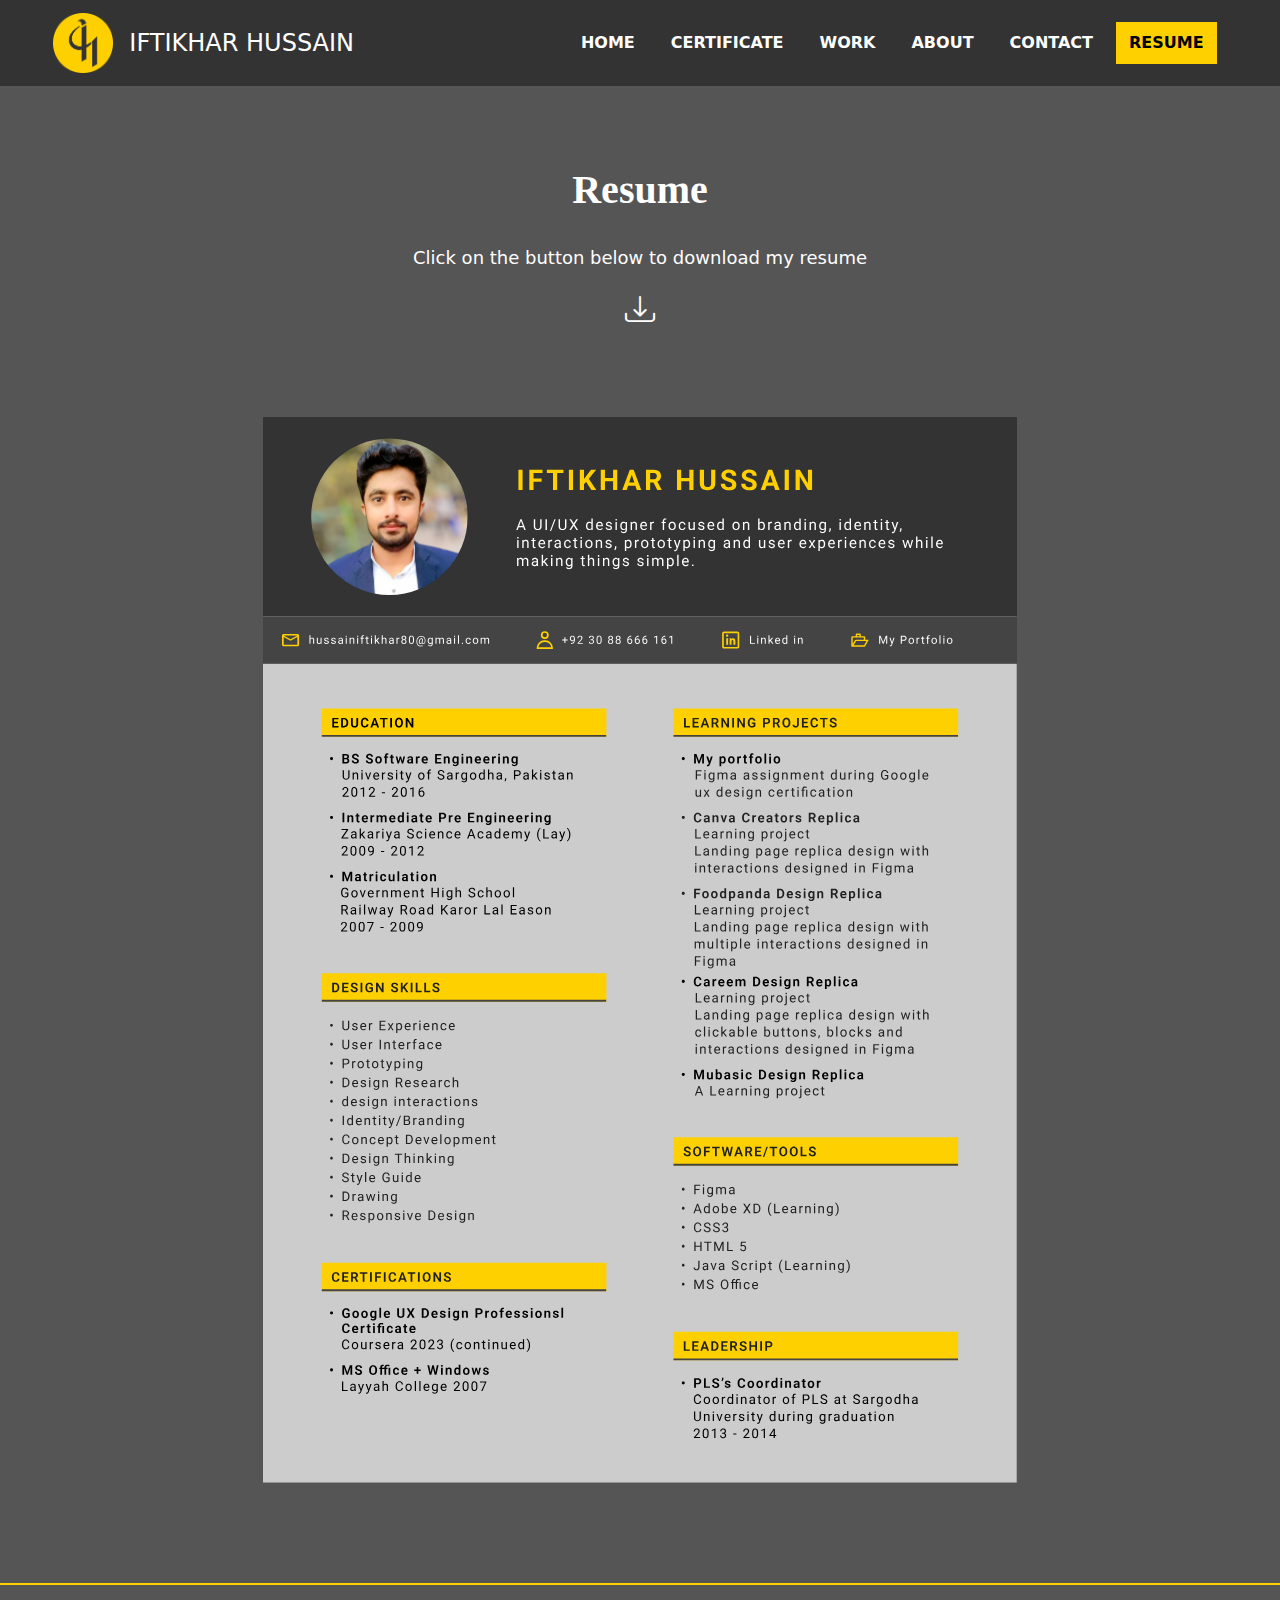
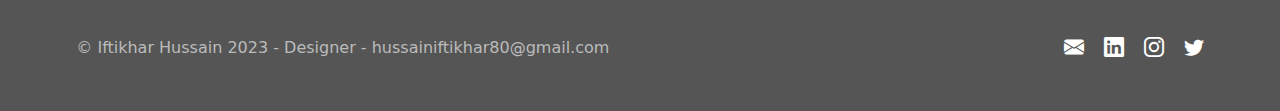
==== resume page.html @ 532975ea "Add files via upload" ====
<!DOCTYPE html>
  <html lang="en" dir="ltr">
  <head>
    <title>My Resume</title>
    <meta charset="utf-8">
    <meta name="viewport" content="width=device-width, initial-scale=1.0">
    
    <!---- links for Bootstrap CDN  start ---->
    <link href="https://cdn.jsdelivr.net/npm/bootstrap@5.2.3/dist/css/bootstrap.min.css" rel="stylesheet">
    <script src="https://cdn.jsdelivr.net/npm/bootstrap@5.2.3/dist/js/bootstrap.bundle.min.js"></script>
    <link rel="stylesheet" href="https://cdn.jsdelivr.net/npm/bootstrap-icons@1.10.5/font/bootstrap-icons.css">
    <!---- links for Bootstrap CDN  end ---->
    
    <link rel="stylesheet" href="portfolio-styles.css">
    <style></style>
  </head>
  <body style="background-color: #555;">
    <section style="height: auto;">
      <nav style="background-color: #333;" class="navbar navbar-expand-sm navbar-dark">
        <div class="container-fluid gx-0 col-12 col-sm-11">
          
          <a class="navbar-brand" href="index.html"> 
            <img src="Portfolio/logo round yellow.png" alt="Logo" class="logoo-img">
            <a class="navbar-brand logo-name" href="index.html">IFTIKHAR HUSSAIN</a>
          </a>
          <div style="padding-right: 20px;">
          <button style="width: 36px; height: 30px; border: 2px #FFD000 solid; padding: 0; margin: 0;" class="navbar-toggler" type="button" data-bs-toggle="collapse" data-bs-target="#collapsibleNavbar">
            <span style="width: 20px;" class="navbar-toggler navbar-toggler-icon ms-auto" ></span>
          </button>
          </div>
          <div class="nav-margin-top collapse navbar-collapse" id="collapsibleNavbar">
            <ul class=" navbar-nav ms-auto">
              <li class="nav-menu-hover nav-item">
                <a class="nav-link" href="index.html">HOME</a>
              </li>
              <li class=" nav-item">
                <a class="nav-link" href="My Certifications.html">CERTIFICATE</a>
              </li>
              <li class=" nav-item">
                <a class="nav-link" href="work projects.html">WORK</a>
              </li>  
              <li class=" nav-item">
                <a class="nav-link" href="about page.html">ABOUT</a>
              </li>
              <li class="nav-item">
                <a class="nav-link" href="contact page.html">CONTACT</a>
              </li> 
              <li class="bck-color nav-item">
                <a class="nav-link" href="resume page.html">RESUME</a>
              </li>  
            </ul>
          </div>
        </div>
      </nav>
      
      <div class="container home-heading flex align-item-center content-justify-centered text-center">
        
        <h1 style="font-family: popins, serif;">Resume</h1>
        <p style="margin-top: 30px;">  
          Click on the button below to download my resume 
        </p>
        <div class="download-btn">
          <a href="https://drive.google.com/file/d/1SYtcaXqzeHrztuVo3ocVijmYM7wUX16A/view?usp=drive_link"><i style="font-size: 30px;" class="bi bi-download"></i></a>
        </div>
        
      </div>
    </section>
    
    <div class="container-fluid">
        <div class="img-container">
            <img src="Portfolio/resume official.svg">
        </div>

    </div>

    <footer>
      <div class="footer-line container-fluid d-flex justify-content-center pt-5 pb-5">
        <div class="footer-row row col-12 col-sm-11 col-md-11 col-lg-11 col-xl-11">
          <div class="copy-right col-12 col-sm-12 col-md-6 col-lg-6 col-xl-6">
            <span>© Iftikhar Hussain 2023 - Designer - hussainiftikhar80@gmail.com</span>
          </div>
          <div class="icon-div d-flex justify-content-end col-12 col-sm-12 col-md-6 col-lg-6 col-xl-6">
            <i class="bi bi-envelope-fill icon-style"></i>
            <i class="bi bi-linkedin icon-style"></i>
            <i class="bi bi-instagram icon-style"></i>
            <i class="bi bi-twitter icon-style"></i>
          </div>
        </div>
      </div>
    </footer>   
  </body>
</html>
---- portfolio-styles.css ----
*{
    margin: 0;
    padding: 0;
    box-sizing: border-box;
    
}
body{
    background-color: #666;
    font-family:  system-ui, -apple-system, BlinkMacSystemFont, 'Segoe UI', Roboto, Oxygen, Ubuntu, Cantarell, 'Open Sans', 'Helvetica Neue', sans-serif;
}

div ul li{
    margin-right: 10px;
    padding: 1px 05px;
    
}
nav-menu-hover:hover{
    color: #000;
    background-color: #FFD000;
}
div ul li:hover a{
    color: #000;
    background-color: #FFD000;
}
.logo-name{
    color: #fff;
    font-size: 24px;
    font-weight: 500;
    
}
.logoo-img{

    width: 60px;
}


.nav-link{
    color: white;
    font-weight: 600;
    
}

.nav-link:hover{
    color: black;
    

        
        
        border-radius: 0;
}
.bck-color{
    background-color: #FFD000;
    border-radius: 0;  
}
.bck-color a{
    color: #000;
}
.home-page-heading{
    color: white;
    padding-top: 150px;
    padding-left: 50px;
    padding-right: 50px;   
}
.home-heading{
    color: white;
    padding-top: 80px;
    padding-bottom: 80px;
    padding-left: 50px;
    padding-right: 50px;
    
}
.home-page-heading h1{
    font-weight: 600;
    font-size: 80px;
    
    word-spacing: 15px;
}
.home-heading h1{
    font-weight: 600;
    font-size: 40px;
    
    word-spacing: 15px;
}
.home-page-heading p{
    font-size: 20px;
    font-weight: 350;
}
.home-heading p{
    font-size: 18px;
    font-weight: 350;
}
.home-page-heading img{
    width: 15%;
}
.display-box{
    
    background-color: #555555;
    padding-top: 100px;
}

.description-txt{
    margin: auto; width: fit-content; border-bottom: #fff 2px solid;
}
.hover-effect:hover{
    cursor: pointer;
    border: #FFD000 2px solid;
    .text-hover{
        color: #FFD000;
    }
    .description-txt{
        border-bottom: #FFD000 2px solid; 
    }
}
.icon-style{
    font-size: 20px; margin-left: 20px;
}
.footer-line{
    margin-top: 100px; border-top: #FFD000 2px solid;
    color: #fff;
}
.footer-line>.footer-row div span{
    color: #bbbbbb;
}
.footer-row{
    align-items: center;
}
.footer-line>.footer-row div i:hover{
    color: #FFD000;
    cursor: pointer;
}
.certification-description{
    list-style-type: none;
    
    color: #fff;
}
.centralize-certify{
    margin: auto;
}
.centralize-certify:hover{
    .certify-img{
        border: #FFD000 5px solid;
    }
    .certify-heading{
        color: #FFD000;
    }
    cursor: pointer;
}
.certify-img{
    width: 80%;
}
.certification-description dl dd{
    margin-bottom: 0;
}
#margin-up{
    margin-top: 60px;
}
.centralize-work{
    margin: auto;
}
.work-img{
    width: 100%;
}
.div-work-img-pad{
    
    padding: 0;
    position: relative;
}
.img-wrap-div{
    padding-left: 30px;
    padding-right: 30px;
}
.work-description-overlay{
    color: white;
    background-color: rgb(0, 0, 0, 0.7);
    
    position: absolute;
    width: 100%;
    height: 0;
    bottom: 0;
    left: 0;
    right: 0;
    margin: auto;
    overflow: hidden;
    transition: 0.5s ease; 
}

.overlay-content{
    margin-top: 30%;
    position: absolute;
    width: 100%;
    text-align: center;
    padding-left: 20px;
    padding-right: 20px;
    
}
.overlay-content span{
    line-height: normal;
}
.description-txt-heading{
    margin: auto; width: 50%; border-bottom: #ffd000 2px solid;
    color: #FFD000;
    padding-bottom: 5px;
    margin-bottom: 5px;
}

.div-work-img-pad:hover .work-description-overlay{
    height: 100%;
    
    cursor: pointer;
}
.about-img{
    width: 20%;
    margin-bottom: 40px;
}
.about-div-wrap{
    margin-bottom: 30px;
}
.about-div-heading{
    background-color: #FFD000; color: #333; text-align: center; padding: 10px 3px 3px 3px; 
    
}
.contact-div-heading{
    background-color: #FFD000; color: #333; text-align: center; padding: 10px 3px 3px 3px; 
}
.contact-div-heading h5{
    font-weight: 700;
}
.about-div-heading h5{
    font-weight: 650;
}
.about-list{
    padding: 30px; background-color: #333;
    color: white;
    min-height: 367px;
}
.about-list dl dd{
    margin-bottom: 15px;
    font-size: 14px;
    letter-spacing: 1px;
}
.about-list dl dt{
    font-weight: 500;
    letter-spacing: 2px;
}

.main-display-img{
    vertical-align: middle; 
    width: 15vw;
}
.main-display-banner{
    text-align: center;  
    line-height: calc(100vh - 86px); 
    height: calc(100vh - 86px); 
    background-image: radial-gradient(circle,#cfa900, #333);
}
.design-skills-margin{
    margin-bottom: 5px !important;
}
.contact-div-wrap{
    padding-left: 30px;
    padding-right: 30px;
}
.margin-btm{
    margin-bottom: 20px;
}
.contact-list{
    padding: 30px; background-color: #333;
    color: white;
    min-height: 367px;
}
.margin-btm a{
    text-decoration: none;
    color: white;
}
.hover-cls:hover a{
    color: #FFD000;
    cursor: pointer;
}
.img-container{
    margin: auto;
    text-align: center;
}
.img-container img{
    width: 60%;
}
.download-btn{
    height: 50px;
}
.download-btn a{
    text-decoration: none;
    color: white;
}
.download-btn a:hover{
    color: #FFD000;
    font-size: 34px;
    font-weight: 700;
}

/* ============= media queries =======================*/
/* ============= media queries =======================*/

@media only screen and (max-width: 1000px) {

    .logo-name{
        font-size: 22px;
        font-weight: 400;
    }
    div ul li{
        font-size: 12px;
        margin-right: 2px;
        padding: 0 5px;
    }
    .home-page-heading img{
        width: 15%;
    }
    .home-page-heading h1{
        font-size: 60px;
    }
    .overlay-content{
        margin-top: 35%;
    }
    .about-list{
        min-height: 478px;
    }
}

@media only screen and (max-width: 800px) {

    .logo-name{
        display: none;
    }
    .logoo-img{

        width: 40px;
    }
    .home-page-heading img{
        width: 20%;
    }
    .home-page-heading h1{
        font-size: 50px;
    }
    .home-page-heading p{
        font-size: 16px;
    }
    .overlay-content{
        margin-top: 20%;
    }
    .main-display-banner{
        
        line-height: calc(100vh - 66px); 
        height: calc(100vh - 66px); 
       
    }
    .about-list{
        min-height: 562px;
    }
}
@media only screen and (max-width: 768px){
    
    .home-page-heading h1{
        font-size: 40px;
    }
    .description-txt > span h4{
        font-size: 22px;
    }
    .footer-line>.footer-row div{
        text-align: center;
        margin-bottom: 20px;
    }
    .icon-div{
        width: fit-content;
        margin: auto;
    }
    .certify-img{
        width: 100%;
    }
    .certification-description{
        margin-top: 25px;
        
    }
    .certification-description dl dd{
        font-size: 14px;
        margin-bottom: 0;
    }
    
    #margin-up{
        margin-top: 70px;
    }
    .work-img{
        width: 100%;
    }
    .overlay-content{
        margin-top: 40%;
    }
    .sm-scr-margin-up{
        margin-top: 60px;
    }
    .main-display-img{
        width: 30vw;
    }
    .main-display-banner{
        
        line-height: calc(100vh - 66px); 
        height: calc(100vh - 66px); 
       
    }
    .img-container img{
        width: 80%;
    }
    
}
@media (max-width: 575px) {
    .logoo-img{
        margin-left: 20px;
    }
    
    div ul{
        position:fixed;
        z-index: 1;
        width: 100%;
        height: 100vh;
        background-color: #333;
        margin-left: 0;
        padding-left: 0;
        margin-right: 0;
        padding-right: 0;
    }
    .nav-margin-top{
        margin-top: 30px;
        text-align: center;
        
    }
    .nav-margin-top li{
        width: 100%;
    }
    .nav-item{
        margin-top: 10px;
    }
    .home-page-heading h1{
        font-size: 30px;
    }
    .home-page-heading p{
        font-size: 14px;
    }
    .home-page-heading{
        padding-top: 70px;
        padding-left: 10px;
        padding-right: 10px;
    }
    .home-heading h1{
        font-size: 22px;
        word-spacing: normal;
    }
    .home-heading p{
        font-size: 14px;
    }
    .home-heading{
        padding-top: 70px;
        padding-left: 10px;
        padding-right: 10px;
    }
    .home-page-heading img{
        width: 100px;
    }
    .description-txt > span h4{
        font-size: 16px;
    }
    #sm-scr-pad{
        padding-left: 10px !important;
        padding-right: 10px !important;
        padding-top: 0 !important;
    }
    .footer-line>.footer-row div{
        text-align: center;
        margin-bottom: 20px;
    }
    .icon-div{
        width: fit-content;
        margin: auto;
    }
    .copy-right{
        padding-left: 0;
        padding-right: 0;
    }
    .icon-style{
        font-size: 20px;
        margin-left: 0;
        width: 50px;
    }
    .certify-img{
        width: 100%;
    }
    .certification-description{
        margin-top: 25px;
        
    }
    .certification-description dl dd{
        font-size: 13px;
        line-height: normal;
        margin-bottom: 5px;
    }
    .certify-heading{
        font-size: 18px;
        margin-bottom: 15px;
    }
    .work-img-margin{
        margin-top: 70px;
    }
    #margin-up{
        margin-top: 50px;
    }
    .work-img{
        width: 100%;
    }
    .description-txt-heading{
        width: 90%;
    }
    .img-wrap-div{
        padding-left: 0;
        padding-right: 0;
    }
    .overlay-content{
        margin-top: 20%;
    }
    .main-display-img{
        width: 40vw;
    }
    .about-img{
        width: 40%;
    }
    .about-list{
        min-height: auto;
    }
    .contact-list{
        background-color: #333;
        color: white;
        min-height: auto;
        padding: 30px 10px 30px 10px;
    }
    .contact-div-wrap{
        padding-left: 0;
        padding-right: 0;
    }
    .margin-btm span{
        font-size: 12px;
    }
    .contact-div-heading h5{
        font-size: 16px;
        font-weight: 700;
    }
    .img-container img{
        width: 100%;
    }
}
@media only screen and (max-width: 300px){
    .description-txt-heading span h5{
        font-size: 16px;
    }
    .overlay-content span{
        font-size: 14px;
    }
    .overlay-content{
        margin-top: 10%;
    }
}
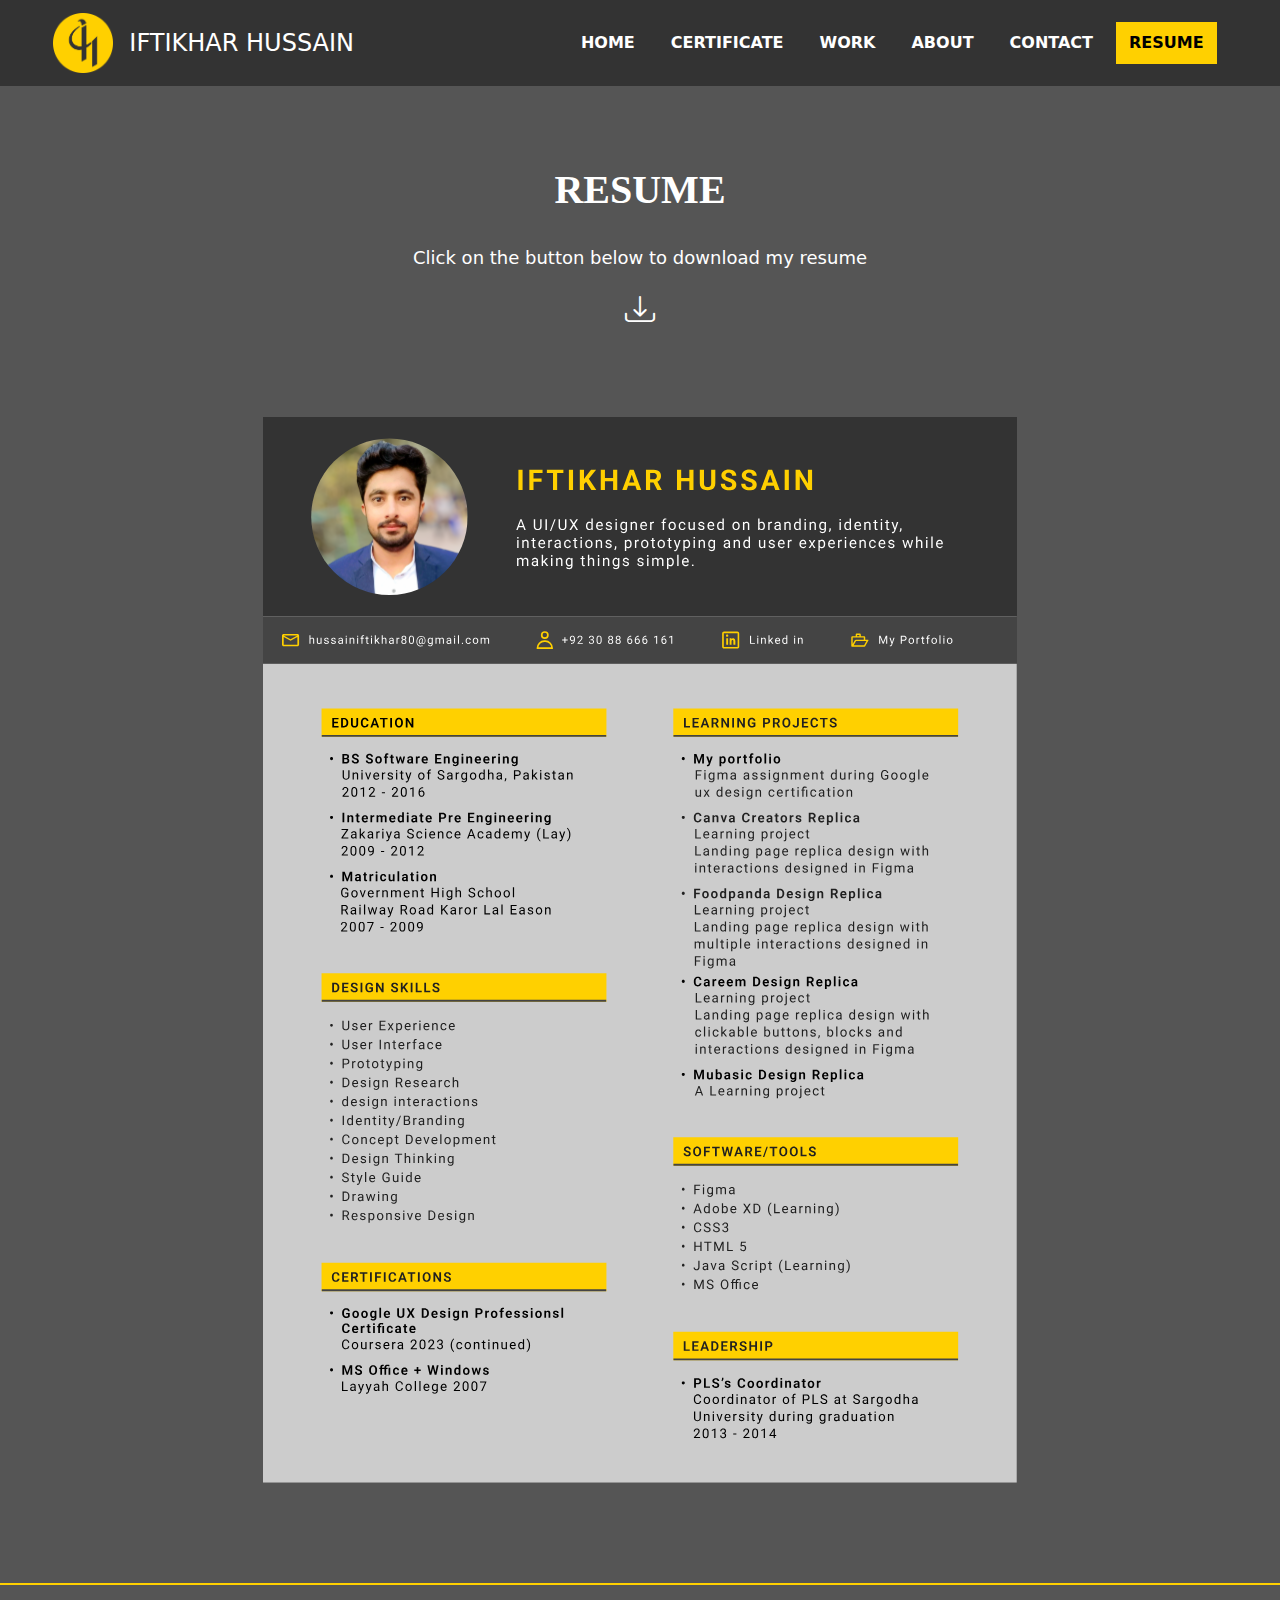
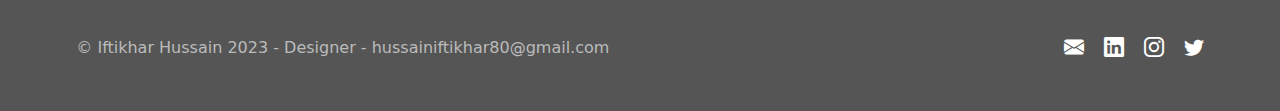
==== commit 6b3a24d1: "Update resume page.html" ====
--- a/resume page.html
+++ b/resume page.html
@@ -55,7 +55,7 @@
       
       <div class="container home-heading flex align-item-center content-justify-centered text-center">
         
-        <h1 style="font-family: popins, serif;">Resume</h1>
+        <h1 style="font-family: popins, serif;">RESUME</h1>
         <p style="margin-top: 30px;">  
           Click on the button below to download my resume 
         </p>
